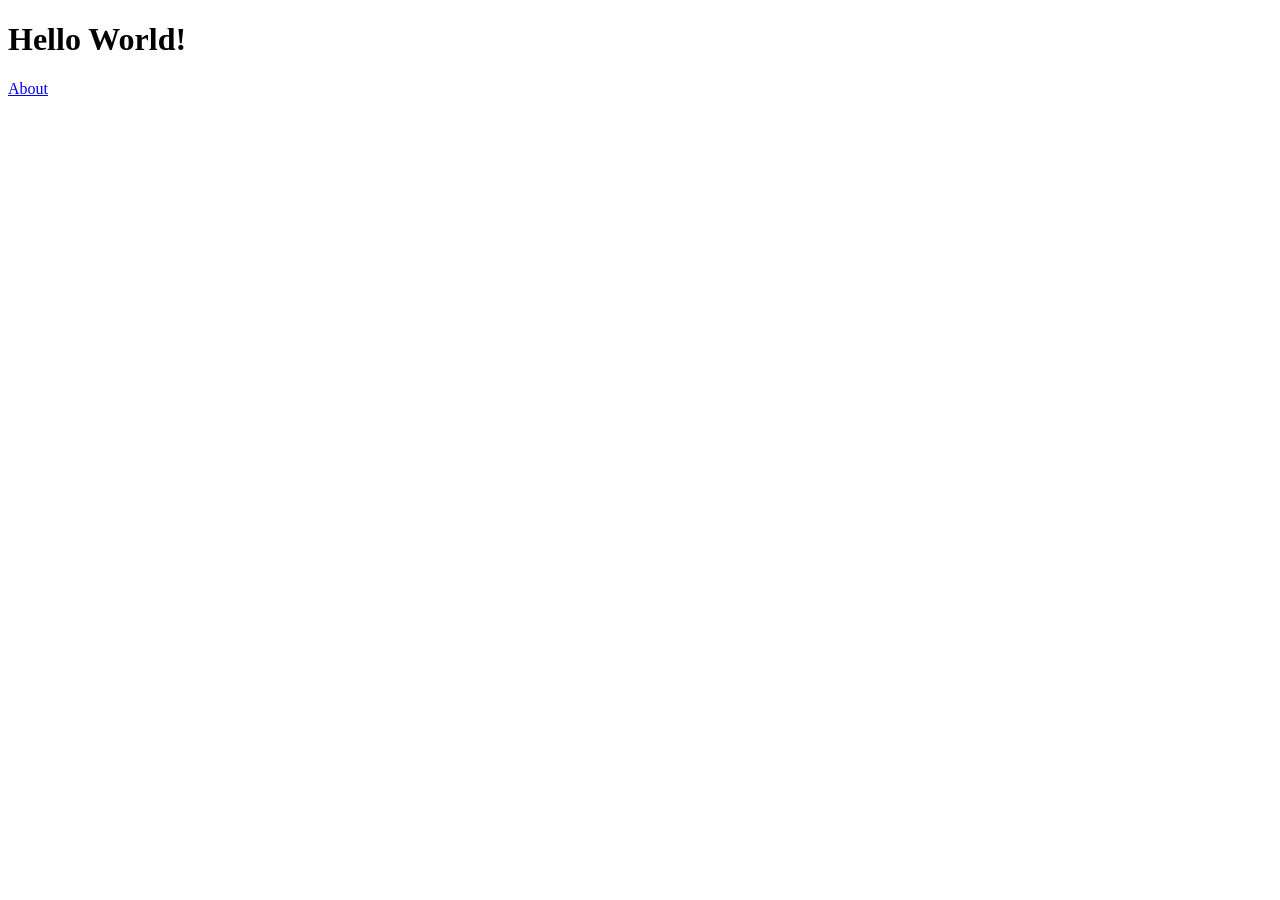
==== index.html @ 2c6970e5 "Initial commit" ====
<!DOCTYPE html>
<html lang="en">
<head>
    <meta charset="UTF-8">
    <meta name="viewport" content="width=device-width, initial-scale=1.0">
    <title>My Website</title>
</head>
<body>
    <h1>Hello World!</h1>
    <nav>
        <a href="/about">About</a>
    </nav>
</body>
</html>
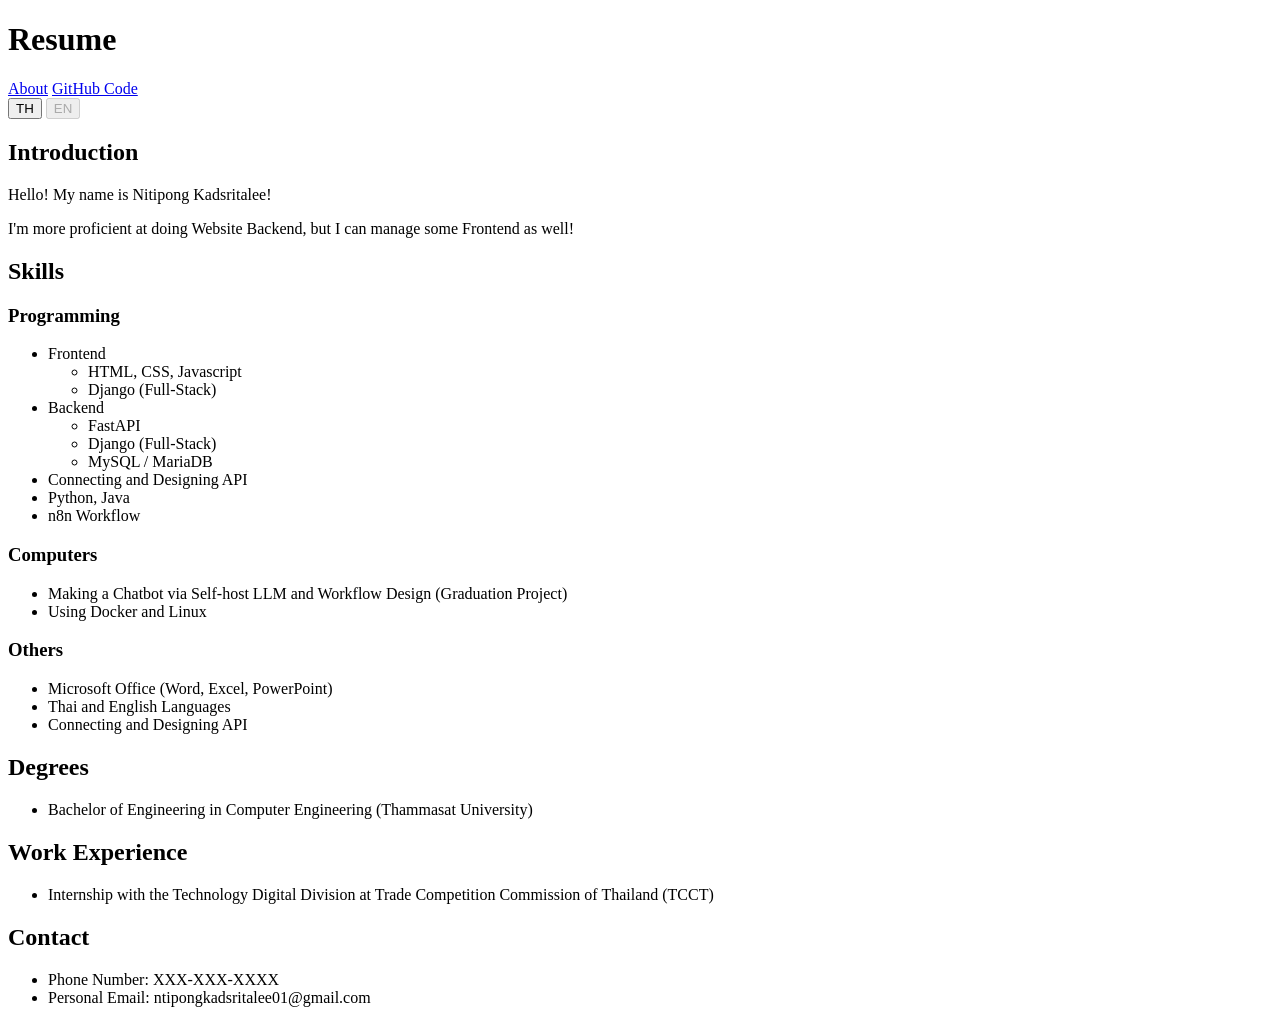
==== commit 7291c1dc: "Add more into the Resume" ====
--- a/index.html
+++ b/index.html
@@ -4,11 +4,98 @@
     <meta charset="UTF-8">
     <meta name="viewport" content="width=device-width, initial-scale=1.0">
     <title>My Website</title>
+    <link rel="stylesheet" href="/_static/css/base.css">
 </head>
 <body>
-    <h1>Hello World!</h1>
-    <nav>
-        <a href="/about">About</a>
+    <h1 class="resume-header">Resume</h1>
+    <nav class="resume-nav-bar" id="nav-bar">
+        <a href="/about/">About</a>
+        <a href="https://github.com/NitipongK2546/mysite/">GitHub Code</a>
     </nav>
+
+    <div class="resume-translation">
+        <button id="set-thai">TH</button>
+        <button id="set-eng" disabled>EN</button>
+    </div>
+
+    <section class="resume-intro">
+        <h2 id="resume-intro">Introduction</h2>
+        <div>
+            <p data-i18n="intro_1">Hello! My name is Nitipong Kadsritalee!</p>
+            <p data-i18n="intro_2">I'm more proficient at doing Website Backend, but I can manage some Frontend as well!</p>
+        </div>
+    </section>
+
+    <section class="resume-skills">
+        <h2 id="resume-skills">Skills</h2>
+        <div>
+            <h3>Programming</h3>
+            <ul>
+                <li>
+                    <span>Frontend</span>
+                    <ul>
+                        <li>HTML, CSS, Javascript</li>
+                        <li>Django (Full-Stack)</li>
+                    </ul>
+                </li>
+                <li>
+                    <span>Backend</span>
+                    <ul>
+                        <li>FastAPI</li>
+                        <li>Django (Full-Stack)</li>
+                        <li>MySQL / MariaDB</li>
+                    </ul>
+                </li>
+                
+                <li>Connecting and Designing API</li>
+                <li>Python, Java</li>
+
+                <li>n8n Workflow</li>
+            </ul>
+        </div>
+        <div>
+            <h3>Computers</h3>
+            <ul>
+                <li>Making a Chatbot via Self-host LLM and Workflow Design (Graduation Project)</li>
+                <li>Using Docker and Linux</li>
+            </ul>
+        </div>
+        <div>
+            <h3>Others</h3>
+            <ul>
+                <li>Microsoft Office (Word, Excel, PowerPoint)</li>
+                <li>Thai and English Languages</li>
+                <li>Connecting and Designing API</li>
+            </ul>
+        </div>
+    </section>
+
+    <section class="resume-degrees">
+        <h2 id="resume-degrees">Degrees</h2>
+        <ul>
+            <li>Bachelor of Engineering in Computer Engineering (Thammasat University)</li>
+        </ul>
+    </section>
+
+    <section class="resume-work">
+        <h2 id="resume-work">Work Experience</h2>
+        <ul>
+            <li>Internship with the Technology Digital Division at Trade Competition Commission of Thailand (TCCT)</li>
+        </ul>
+    </section>
+
+    <section class="resume-contact">
+        <h2 id="resume-contact">Contact</h2>
+        <ul>
+            <li>Phone Number: XXX-XXX-XXXX</li>
+            <li>Personal Email: ntipongkadsritalee01@gmail.com</li>
+        </ul>
+    </section>
+
+    <!-- ------------------------------------------------------ -->
+    <script>
+        const nav_bar = document.getElementById("nav-bar");
+    </script>
+    <script src="/_static/js/translate.js" type="module"></script>
 </body>
 </html>
--- a/_static/css/base.css
+++ b/_static/css/base.css
@@ -0,0 +1,3 @@
+/* :root {
+    text-align: center;
+} */
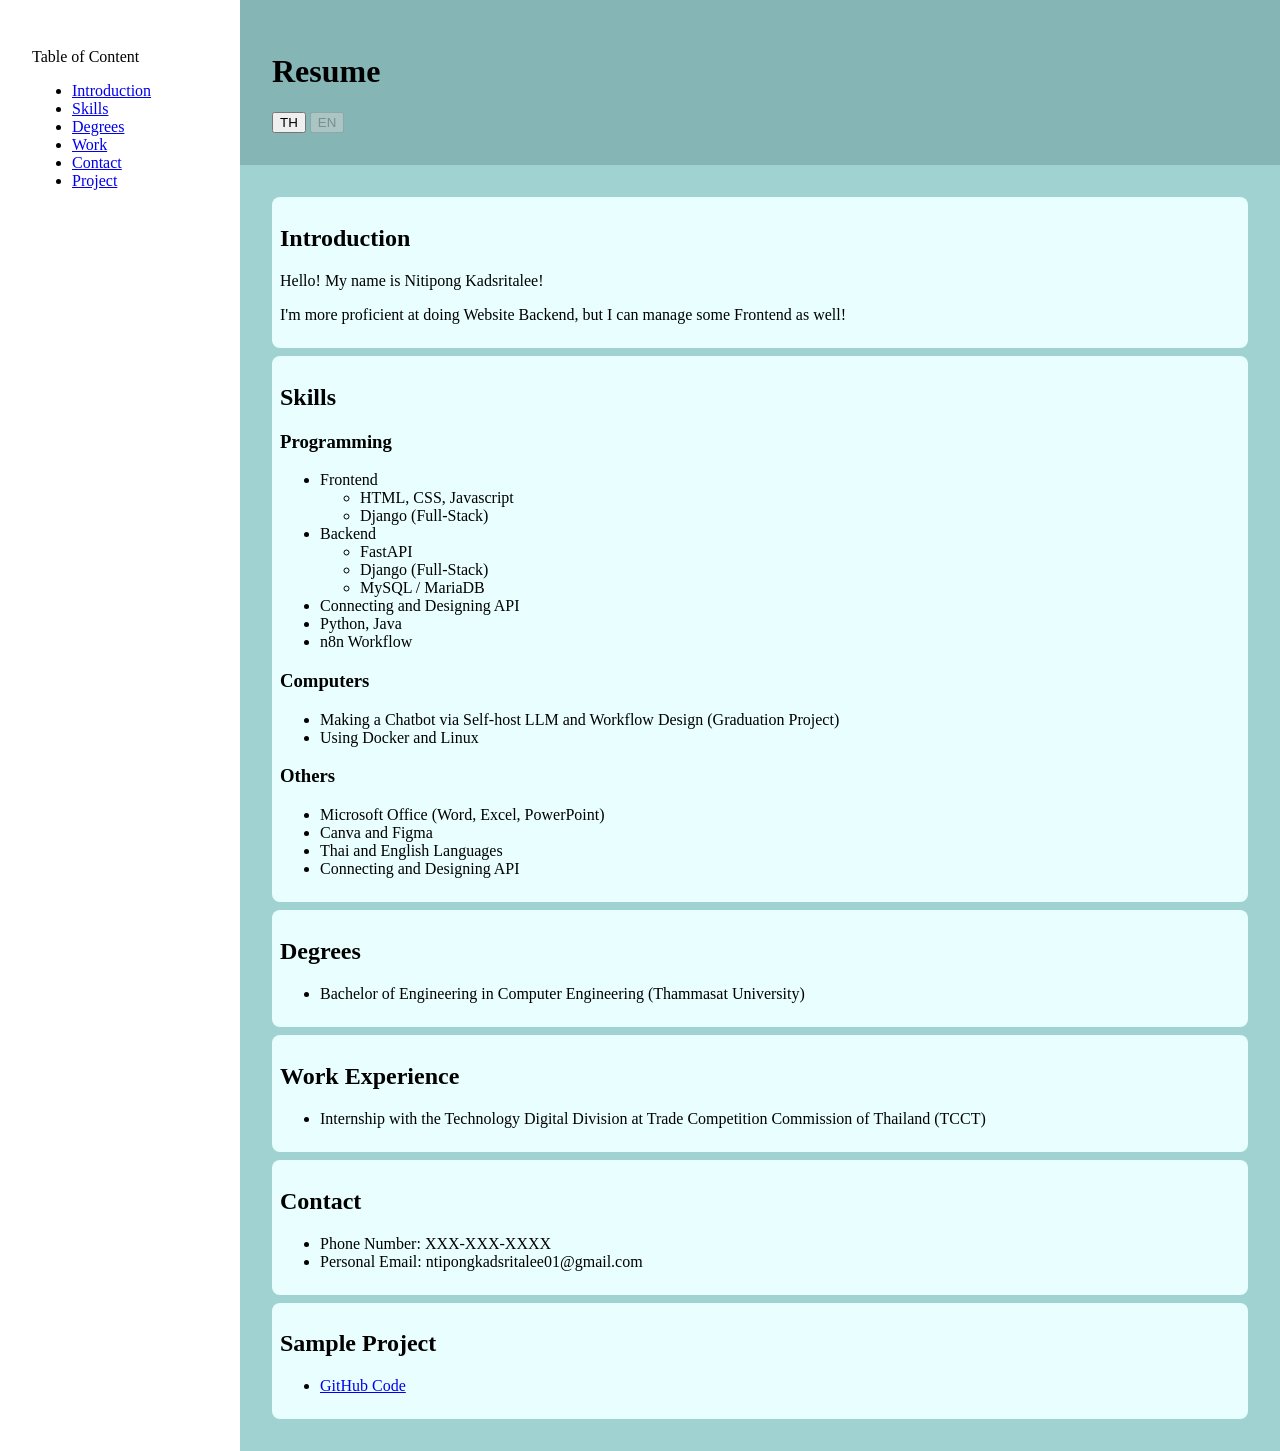
==== commit 5899123e: "Add some Grid CSS" ====
--- a/index.html
+++ b/index.html
@@ -7,91 +7,116 @@
     <link rel="stylesheet" href="/_static/css/base.css">
 </head>
 <body>
-    <h1 class="resume-header">Resume</h1>
-    <nav class="resume-nav-bar" id="nav-bar">
-        <a href="/about/">About</a>
-        <a href="https://github.com/NitipongK2546/mysite/">GitHub Code</a>
-    </nav>
+    <div class="grid-container">
+        <header>
+            <h1 class="resume-header">Resume</h1>
 
-    <div class="resume-translation">
-        <button id="set-thai">TH</button>
-        <button id="set-eng" disabled>EN</button>
+            <div class="resume-translation">
+                <button id="set-thai">TH</button>
+                <button id="set-eng" disabled>EN</button>
+            </div>
+        </header>
+        
+        <aside>
+            <nav class="resume-nav-bar" id="nav-bar">
+                <p>Table of Content</p>
+                <ul>
+                    <li><a href="#resume-intro">Introduction</a></li>
+                    <li><a href="#resume-skills">Skills</a></li>
+                    <li><a href="#resume-degrees">Degrees</a></li>
+                    <li><a href="#resume-work">Work</a></li>
+                    <li><a href="#resume-contact">Contact</a></li>
+                    <li><a href="#resume-project">Project</a></li>
+                </ul>
+            </nav>
+        </aside>
+        
+        <main>
+            <section class="resume-intro">
+                <h2 id="resume-intro">Introduction</h2>
+                <div>
+                    <p data-i18n="intro_1">Hello! My name is Nitipong Kadsritalee!</p>
+                    <p data-i18n="intro_2">I'm more proficient at doing Website Backend, but I can manage some Frontend as well!</p>
+                </div>
+            </section>
+
+            <section class="resume-skills">
+                <h2 id="resume-skills">Skills</h2>
+                <div>
+                    <h3>Programming</h3>
+                    <ul>
+                        <li>
+                            <span>Frontend</span>
+                            <ul>
+                                <li>HTML, CSS, Javascript</li>
+                                <li>Django (Full-Stack)</li>
+                            </ul>
+                        </li>
+                        <li>
+                            <span>Backend</span>
+                            <ul>
+                                <li>FastAPI</li>
+                                <li>Django (Full-Stack)</li>
+                                <li>MySQL / MariaDB</li>
+                            </ul>
+                        </li>
+                        
+                        <li>Connecting and Designing API</li>
+                        <li>Python, Java</li>
+
+                        <li>n8n Workflow</li>
+                    </ul>
+                </div>
+                <div>
+                    <h3>Computers</h3>
+                    <ul>
+                        <li>Making a Chatbot via Self-host LLM and Workflow Design (Graduation Project)</li>
+                        <li>Using Docker and Linux</li>
+                    </ul>
+                </div>
+                <div>
+                    <h3>Others</h3>
+                    <ul>
+                        <li>Microsoft Office (Word, Excel, PowerPoint)</li>
+                        <li>Canva and Figma</li>
+                        <li>Thai and English Languages</li>
+                        <li>Connecting and Designing API</li>
+                    </ul>
+                </div>
+            </section>
+
+            <section class="resume-degrees">
+                <h2 id="resume-degrees">Degrees</h2>
+                <ul>
+                    <li>Bachelor of Engineering in Computer Engineering (Thammasat University)</li>
+                </ul>
+            </section>
+
+            <section class="resume-work">
+                <h2 id="resume-work">Work Experience</h2>
+                <ul>
+                    <li>Internship with the Technology Digital Division at Trade Competition Commission of Thailand (TCCT)</li>
+                </ul>
+            </section>
+
+            <section class="resume-contact">
+                <h2 id="resume-contact">Contact</h2>
+                <ul>
+                    <li>Phone Number: XXX-XXX-XXXX</li>
+                    <li>Personal Email: ntipongkadsritalee01@gmail.com</li>
+                </ul>
+            </section>
+
+            <section class="resume-project">
+                <h2 id="resume-project">Sample Project</h2>
+                <ul>
+                    <li>
+                        <a href="https://github.com/NitipongK2546/mysite/">GitHub Code</a>
+                    </li>
+                </ul>
+            </section>
+        </main>
     </div>
-
-    <section class="resume-intro">
-        <h2 id="resume-intro">Introduction</h2>
-        <div>
-            <p data-i18n="intro_1">Hello! My name is Nitipong Kadsritalee!</p>
-            <p data-i18n="intro_2">I'm more proficient at doing Website Backend, but I can manage some Frontend as well!</p>
-        </div>
-    </section>
-
-    <section class="resume-skills">
-        <h2 id="resume-skills">Skills</h2>
-        <div>
-            <h3>Programming</h3>
-            <ul>
-                <li>
-                    <span>Frontend</span>
-                    <ul>
-                        <li>HTML, CSS, Javascript</li>
-                        <li>Django (Full-Stack)</li>
-                    </ul>
-                </li>
-                <li>
-                    <span>Backend</span>
-                    <ul>
-                        <li>FastAPI</li>
-                        <li>Django (Full-Stack)</li>
-                        <li>MySQL / MariaDB</li>
-                    </ul>
-                </li>
-                
-                <li>Connecting and Designing API</li>
-                <li>Python, Java</li>
-
-                <li>n8n Workflow</li>
-            </ul>
-        </div>
-        <div>
-            <h3>Computers</h3>
-            <ul>
-                <li>Making a Chatbot via Self-host LLM and Workflow Design (Graduation Project)</li>
-                <li>Using Docker and Linux</li>
-            </ul>
-        </div>
-        <div>
-            <h3>Others</h3>
-            <ul>
-                <li>Microsoft Office (Word, Excel, PowerPoint)</li>
-                <li>Thai and English Languages</li>
-                <li>Connecting and Designing API</li>
-            </ul>
-        </div>
-    </section>
-
-    <section class="resume-degrees">
-        <h2 id="resume-degrees">Degrees</h2>
-        <ul>
-            <li>Bachelor of Engineering in Computer Engineering (Thammasat University)</li>
-        </ul>
-    </section>
-
-    <section class="resume-work">
-        <h2 id="resume-work">Work Experience</h2>
-        <ul>
-            <li>Internship with the Technology Digital Division at Trade Competition Commission of Thailand (TCCT)</li>
-        </ul>
-    </section>
-
-    <section class="resume-contact">
-        <h2 id="resume-contact">Contact</h2>
-        <ul>
-            <li>Phone Number: XXX-XXX-XXXX</li>
-            <li>Personal Email: ntipongkadsritalee01@gmail.com</li>
-        </ul>
-    </section>
-
     <!-- ------------------------------------------------------ -->
     <script>
         const nav_bar = document.getElementById("nav-bar");
--- a/_static/css/base.css
+++ b/_static/css/base.css
@@ -1,3 +1,52 @@
 /* :root {
     text-align: center;
-} */+} */
+
+body {
+    margin: 0;
+}
+
+.grid-container {
+    display: grid;
+
+    /* First Column = Sidebar = 15 rem limit */
+    grid-template-columns: 15rem 1fr;
+
+    /* Auto row = fill horizontally */
+    grid-template-rows: auto 1fr auto;
+
+    grid-template-areas:
+    "sidebar header"
+    "sidebar main"
+    "sidebar footer";
+}
+
+.grid-container > * {
+    padding: 2rem;
+}
+
+aside { 
+    grid-area: sidebar; 
+}
+header  { 
+    grid-area: header; 
+    background-color: rgb(133, 181, 181);
+}
+main    { 
+    grid-area: main; 
+    background-color: rgb(161, 210, 210);
+}
+footer  { 
+    grid-area: footer; 
+}
+
+section {
+    padding: 0.5rem;
+    border-radius: 0.5rem;
+    background-color: rgb(233, 255, 255);
+}
+
+section+section {
+    margin-top: 0.5rem;
+    /* background-color: rgb(73, 103, 103); */
+}
